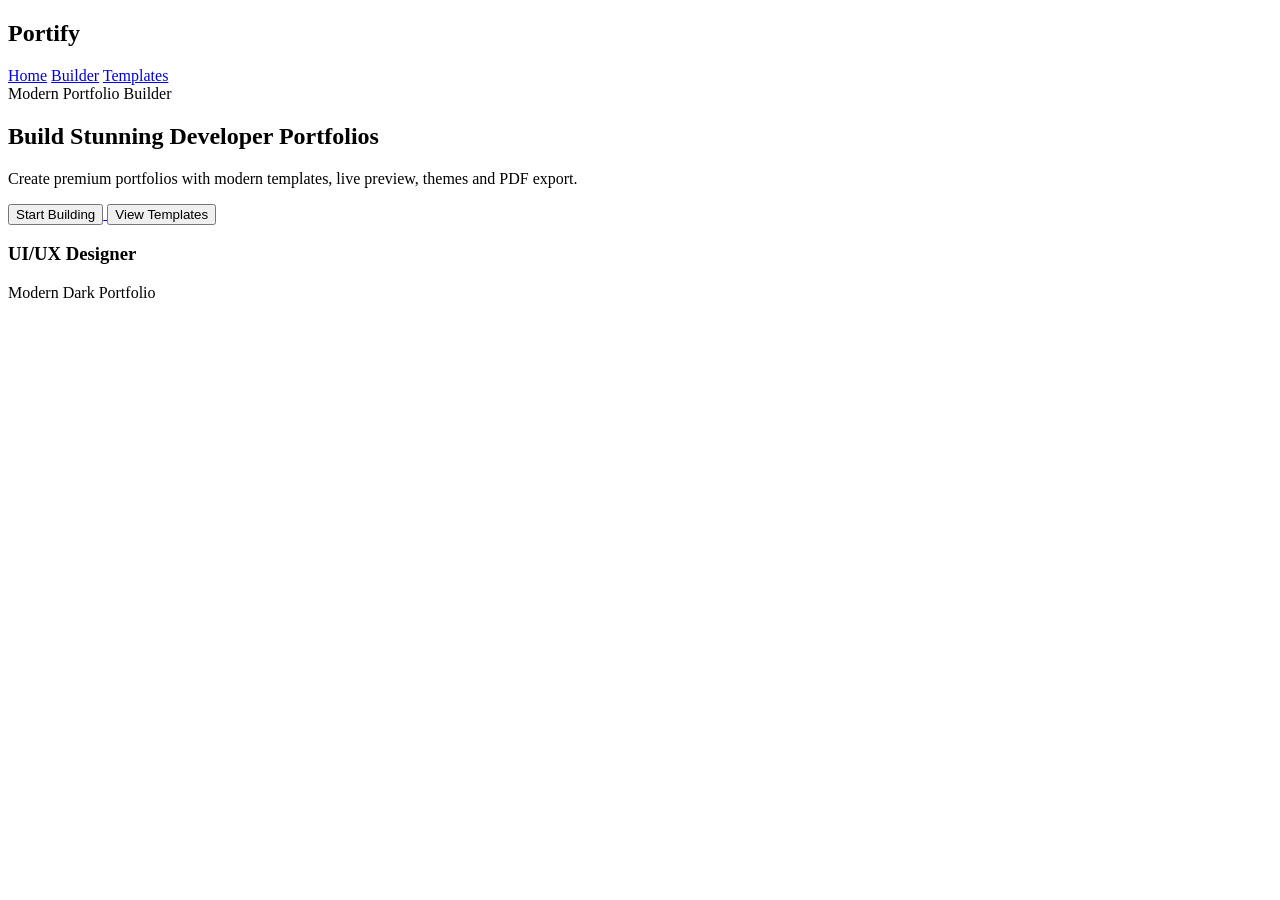
==== index.html @ 97a72196 "Add files via upload" ====
<!-- index.html -->
<!DOCTYPE html>
<html lang="en">
<head>
  <meta charset="UTF-8" />
  <meta name="viewport" content="width=device-width, initial-scale=1.0"/>
  <title>Portify - Portfolio Generator</title>

  <link rel="stylesheet" href="css/style.css"/>

  <link rel="preconnect" href="https://fonts.googleapis.com">
  <link href="https://fonts.googleapis.com/css2?family=Poppins:wght@300;400;500;600;700&display=swap" rel="stylesheet">
</head>
<body>

  <div class="glow glow1"></div>
  <div class="glow glow2"></div>

  <header class="navbar">

    <h2 class="logo">Portify</h2>

    <nav>
      <a href="index.html">Home</a>
      <a href="builder.html">Builder</a>
      <a href="templates.html">Templates</a>
    </nav>

  </header>

  <section class="hero">

    <div class="hero-content">

      <span class="badge">
        Modern Portfolio Builder
      </span>

      <h1>
        Build Stunning
        <span>Developer Portfolios</span>
      </h1>

      <p>
        Create premium portfolios with modern templates,
        live preview, themes and PDF export.
      </p>

      <div class="hero-buttons">

        <a href="builder.html">
          <button class="primary-btn">
            Start Building
          </button>
        </a>

        <a href="templates.html">
          <button class="secondary-btn">
            View Templates
          </button>
        </a>

      </div>

    </div>

    <div class="hero-card glass-card">

      <h3>UI/UX Designer</h3>

      <p>Modern Dark Portfolio</p>

    </div>

  </section>

</body>
</html>
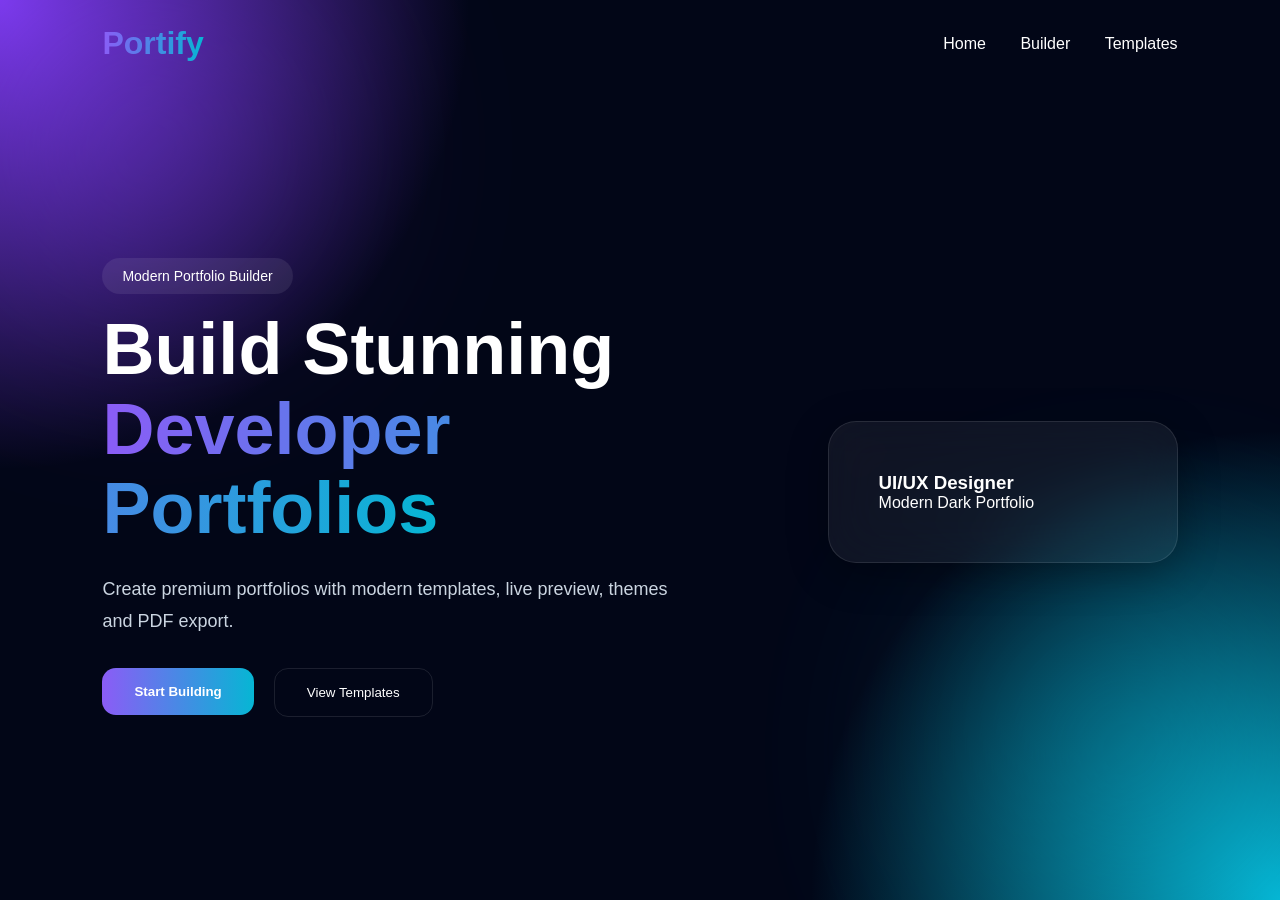
==== commit 4aa1f71e: "Add files via upload" ====
--- a/index.html
+++ b/index.html
@@ -21,9 +21,9 @@
     <h2 class="logo">Portify</h2>
 
     <nav>
-      <a href="index.html">Home</a>
-      <a href="builder.html">Builder</a>
-      <a href="templates.html">Templates</a>
+      <a href="pages/index.html">Home</a>
+      <a href="pages/builder.html">Builder</a>
+      <a href="pages/templates.html">Templates</a>
     </nav>
 
   </header>
@@ -48,13 +48,13 @@
 
       <div class="hero-buttons">
 
-        <a href="builder.html">
+        <a href="pages/builder.html">
           <button class="primary-btn">
             Start Building
           </button>
         </a>
 
-        <a href="templates.html">
+        <a href="pages/templates.html">
           <button class="secondary-btn">
             View Templates
           </button>
--- a/css/style.css
+++ b/css/style.css
@@ -0,0 +1,461 @@
+/* css/style.css */
+
+*{
+  margin:0;
+  padding:0;
+  box-sizing:border-box;
+  font-family:'Poppins',sans-serif;
+}
+
+html{
+  scroll-behavior:smooth;
+}
+
+body{
+
+  background:
+  radial-gradient(circle at top left,#7c3aed,transparent 30%),
+  radial-gradient(circle at bottom right,#06b6d4,transparent 30%),
+  #020617;
+
+  min-height:100vh;
+
+  color:white;
+
+  overflow-x:hidden;
+}
+
+.glow{
+  position:absolute;
+
+  width:300px;
+  height:300px;
+
+  border-radius:50%;
+
+  filter:blur(120px);
+
+  opacity:0.3;
+
+  z-index:-1;
+}
+
+.glow1{
+  background:#7c3aed;
+  top:0;
+  left:0;
+}
+
+.glow2{
+  background:#06b6d4;
+  bottom:0;
+  right:0;
+}
+
+.navbar{
+
+  display:flex;
+
+  justify-content:space-between;
+
+  align-items:center;
+
+  padding:25px 8%;
+}
+
+.logo{
+
+  font-size:32px;
+
+  font-weight:700;
+
+  background:linear-gradient(
+  to right,
+  #8b5cf6,
+  #06b6d4
+  );
+
+  -webkit-background-clip:text;
+  -webkit-text-fill-color:transparent;
+}
+
+nav a{
+
+  color:white;
+
+  text-decoration:none;
+
+  margin-left:30px;
+
+  transition:0.3s;
+}
+
+nav a:hover{
+  color:#8b5cf6;
+}
+
+.hero{
+
+  display:flex;
+
+  justify-content:space-between;
+
+  align-items:center;
+
+  min-height:90vh;
+
+  padding:0 8%;
+}
+
+.hero-content{
+  width:55%;
+}
+
+.badge{
+
+  background:rgba(255,255,255,0.08);
+
+  padding:10px 20px;
+
+  border-radius:30px;
+
+  font-size:14px;
+}
+
+.hero-content h1{
+
+  font-size:72px;
+
+  line-height:1.1;
+
+  margin:25px 0;
+}
+
+.hero-content h1 span{
+
+  background:linear-gradient(
+  to right,
+  #8b5cf6,
+  #06b6d4
+  );
+
+  -webkit-background-clip:text;
+  -webkit-text-fill-color:transparent;
+}
+
+.hero-content p{
+
+  font-size:18px;
+
+  color:#cbd5e1;
+
+  line-height:1.8;
+
+  margin-bottom:30px;
+}
+
+.hero-buttons{
+  display:flex;
+  gap:20px;
+}
+
+.primary-btn{
+
+  background:linear-gradient(
+  to right,
+  #8b5cf6,
+  #06b6d4
+  );
+
+  border:none;
+
+  padding:16px 32px;
+
+  border-radius:14px;
+
+  color:white;
+
+  font-weight:600;
+
+  cursor:pointer;
+
+  transition:0.3s;
+}
+
+.primary-btn:hover{
+
+  transform:translateY(-5px);
+
+  box-shadow:
+  0 10px 30px rgba(139,92,246,0.4);
+}
+
+.secondary-btn{
+
+  background:transparent;
+
+  border:1px solid rgba(255,255,255,0.1);
+
+  padding:16px 32px;
+
+  border-radius:14px;
+
+  color:white;
+
+  cursor:pointer;
+}
+
+.glass-card{
+
+  background:rgba(255,255,255,0.06);
+
+  border:1px solid rgba(255,255,255,0.1);
+
+  backdrop-filter:blur(24px);
+
+  border-radius:28px;
+
+  box-shadow:
+  0 10px 40px rgba(0,0,0,0.3);
+
+  transition:0.4s;
+}
+
+.glass-card:hover{
+  transform:translateY(-8px);
+}
+
+.hero-card{
+
+  width:350px;
+
+  padding:50px;
+}
+
+.builder-container{
+
+  display:grid;
+
+  grid-template-columns:1fr 1fr;
+
+  gap:40px;
+
+  padding:60px 8%;
+}
+
+.builder-left,
+.builder-right{
+  padding:40px;
+}
+
+form{
+
+  display:flex;
+
+  flex-direction:column;
+
+  gap:20px;
+
+  margin-top:30px;
+}
+
+input,
+textarea,
+select{
+
+  background:rgba(255,255,255,0.05);
+
+  border:1px solid rgba(255,255,255,0.08);
+
+  padding:16px;
+
+  border-radius:14px;
+
+  color:white;
+
+  outline:none;
+
+  transition:0.3s;
+}
+
+input:focus,
+textarea:focus,
+select:focus{
+
+  border-color:#8b5cf6;
+
+  box-shadow:
+  0 0 20px rgba(139,92,246,0.4);
+}
+
+textarea{
+  height:120px;
+  resize:none;
+}
+
+.mini-preview{
+  margin-top:30px;
+}
+
+.mini-preview h1{
+  font-size:40px;
+}
+
+.mini-preview h3{
+  color:#8b5cf6;
+  margin:15px 0;
+}
+
+.skills-preview{
+
+  display:flex;
+
+  gap:10px;
+
+  flex-wrap:wrap;
+
+  margin-top:20px;
+}
+
+.skills-preview span{
+
+  background:#8b5cf6;
+
+  padding:10px 18px;
+
+  border-radius:30px;
+}
+
+.preview-page{
+
+  display:flex;
+
+  justify-content:center;
+
+  align-items:center;
+
+  padding:80px 20px;
+}
+
+.preview-card{
+
+  width:850px;
+
+  padding:60px;
+}
+
+.preview-card h1{
+  font-size:60px;
+}
+
+.preview-card h2{
+
+  color:#8b5cf6;
+
+  margin:20px 0;
+}
+
+.section{
+  margin-top:40px;
+}
+
+.section ul{
+  margin-top:20px;
+}
+
+.section li{
+
+  margin-bottom:12px;
+
+  color:#cbd5e1;
+}
+
+.templates-page{
+  padding:80px 8%;
+}
+
+.templates-page h1{
+
+  text-align:center;
+
+  font-size:60px;
+
+  margin-bottom:60px;
+}
+
+.templates-grid{
+
+  display:grid;
+
+  grid-template-columns:
+  repeat(auto-fit,minmax(300px,1fr));
+
+  gap:30px;
+}
+
+.template-card{
+
+  position:relative;
+
+  overflow:hidden;
+
+  padding:40px;
+
+  text-align:center;
+}
+
+.template-card::before{
+
+  content:'';
+
+  position:absolute;
+
+  inset:0;
+
+  background:linear-gradient(
+  135deg,
+  rgba(255,255,255,0.08),
+  transparent
+  );
+}
+
+.template-card h2{
+  margin-bottom:20px;
+}
+
+.template-card p{
+
+  color:#cbd5e1;
+
+  margin-bottom:30px;
+}
+
+@media(max-width:900px){
+
+  .hero{
+    flex-direction:column;
+    gap:50px;
+    text-align:center;
+  }
+
+  .hero-content{
+    width:100%;
+  }
+
+  .hero-card{
+    width:100%;
+  }
+
+  .hero-content h1{
+    font-size:50px;
+  }
+
+  .builder-container{
+    grid-template-columns:1fr;
+  }
+
+  .preview-card{
+    width:100%;
+  }
+
+}
